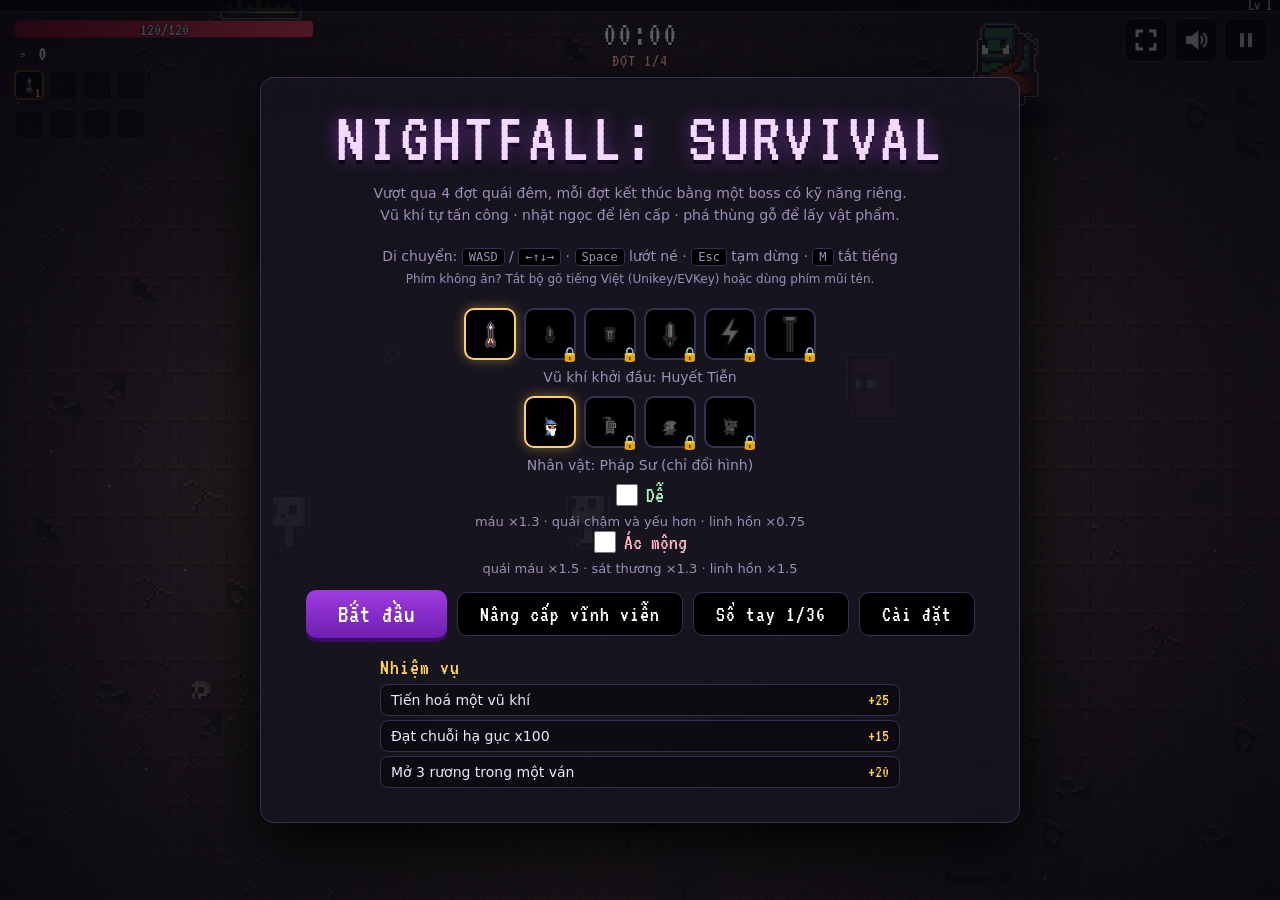
==== index.html @ 24b49e0f "QA C5 + C6 + Easy mode: menu settings, gamepad support, 4 endless rules, SFX trim, and V7 plan - C5 " ====
<!doctype html>
<html lang="vi">
<head>
<meta charset="utf-8">
<meta name="viewport" content="width=device-width,initial-scale=1,maximum-scale=1,user-scalable=no,viewport-fit=cover">
<meta name="theme-color" content="#0b0a12">
<title>Nightfall: Survival</title>
<link rel="manifest" href="manifest.webmanifest">
<link rel="icon" href="assets/icon-192.png">
<link rel="apple-touch-icon" href="assets/icon-192.png">
<script>
  // PHIÊN BẢN: đổi MỘT chỗ này sau mỗi lần sửa JS/CSS (thêm ?v=… vào mọi file để trình duyệt không dùng bản cũ)
  window.VER = 'v6l';
  document.write('<link rel="stylesheet" href="css/game.css?v=' + VER + '">');
</script>
</head>
<body>
<canvas id="cv"></canvas>
<div id="lowhp"></div>
<div id="cineTop"></div><div id="cineBot"></div>

<div id="hud">
  <div id="xpbar"><div id="xpfill"></div><div id="lvl">Lv 1</div></div>
  <div id="topleft">
    <div id="hpbar"><div id="hpfill"></div><span id="hpTxt">120/120</span></div>
    <div id="stats"><span class="ico" data-icon="ui_kill"></span><b id="killTxt">0</b></div>
    <div id="owned"><div class="row" id="ownedW"></div><div class="row" id="ownedP"></div></div>
  </div>
  <div id="center">
    <div id="timer">00:00</div>
    <div id="waveTxt">ĐỢT 1/4</div>
    <div id="waveBar"><i id="waveFill"></i></div>
  </div>
  <div id="btns">
    <button class="icon" id="fsBtn" tabindex="-1" title="Toàn màn hình" aria-label="Toàn màn hình"><span class="ico" data-icon="ui_fs"></span></button>
    <button class="icon" id="muteBtn" tabindex="-1" title="Tắt/bật âm (M)" aria-label="Tắt/bật âm"><span class="ico" data-icon="ui_sound"></span></button>
    <button class="icon" id="pauseBtn" tabindex="-1" title="Tạm dừng (Esc)" aria-label="Tạm dừng"><span class="ico" data-icon="ui_pause"></span></button>
  </div>
  <div id="buffs"></div>
  <div id="banner"></div>
  <div id="bossbar"><div class="nm" id="bossName"></div><div class="bar"><div id="bossghost"></div><div id="bossfill"></div></div></div>
  <div id="bossCard"><b></b><i></i><span></span></div>
  <div id="waveCard"><span></span><b></b><i></i></div>
  <div id="combo"><b id="comboN"></b><i id="comboBar"></i></div>
  <div id="toasts" aria-live="polite"></div>
  <div id="fps"></div>
</div>
<div id="joy"><div id="knob"></div></div>
<button id="dashBtn" tabindex="-1" aria-label="Lướt né"><span>LƯỚT</span></button>

<div class="overlay show" id="menu">
  <div class="panel">
    <h1 class="intro">NIGHTFALL: SURVIVAL</h1>
    <p class="sub">Vượt qua 4 đợt quái đêm, mỗi đợt kết thúc bằng một boss có kỹ năng riêng.<br>
      Vũ khí tự tấn công · nhặt ngọc để lên cấp · phá thùng gỗ để lấy vật phẩm.</p>
    <p class="sub kbd-hint">Di chuyển: <kbd>WASD</kbd> / <kbd>←↑↓→</kbd> · <kbd>Space</kbd> lướt né · <kbd>Esc</kbd> tạm dừng · <kbd>M</kbd> tắt tiếng<br>
      <small>Phím không ăn? Tắt bộ gõ tiếng Việt (Unikey/EVKey) hoặc dùng phím mũi tên.</small></p>
    <p class="sub touch-hint">Kéo ngón tay trên màn hình để di chuyển. Nút tròn bên phải để lướt né.</p>
    <div class="startpick" id="startPick" role="radiogroup" aria-label="Vũ khí khởi đầu"></div>
    <p class="sub hint" id="startHint" aria-live="polite"></p>
    <div class="startpick" id="skinPick" role="radiogroup" aria-label="Nhân vật"></div>
    <p class="sub hint" id="skinHint" aria-live="polite"></p>
    <label class="nmtoggle easy" id="easyWrap"><input type="checkbox" id="optEasy"> <span>Dễ</span> <small>máu ×1.3 · quái chậm và yếu hơn · linh hồn ×0.75</small></label>
    <label class="nmtoggle" id="nmWrap" hidden><input type="checkbox" id="optNm"> <span>Ác mộng</span> <small>quái máu ×1.5 · sát thương ×1.3 · linh hồn ×1.5</small></label>
    <div class="menubtns"><button class="btn" id="startBtn">Bắt đầu</button><button class="btn ghost" id="metaBtn">Nâng cấp vĩnh viễn</button><button class="btn ghost" id="bookBtn">Sổ tay</button><button class="btn ghost" id="setBtn">Cài đặt</button></div>
    <p class="sub souls" id="soulTxt"></p>
    <div class="missions" id="mList" aria-label="Nhiệm vụ"></div>
    <p class="sub" id="bestTxt" style="margin-bottom:0"></p>
  </div>
</div>

<div class="overlay" id="settings">
  <div class="panel">
    <h2>Cài đặt</h2>
    <div id="setBody"></div>
    <div class="menubtns"><button class="btn ghost" id="setBack">Quay lại</button></div>
  </div>
</div>

<div class="overlay" id="meta">
  <div class="panel wide">
    <h2>Nâng cấp vĩnh viễn</h2>
    <p class="sub souls">Linh hồn: <b id="mSouls">0</b></p>
    <div class="metagrid" id="metaGrid"></div>
    <div class="menubtns"><button class="btn ghost" id="metaBack">Quay lại</button><button class="linkbtn" id="metaReset" type="button">Đặt lại</button></div>
  </div>
</div>

<div class="overlay" id="chestCere" aria-live="polite">
  <div class="cere">
    <div class="beam"></div>
    <canvas id="cereCv" width="96" height="96"></canvas>
    <div class="slots" id="cereSlots"></div>
    <h2>Rương báu!</h2>
    <p class="sub">Bấm phím bất kỳ hoặc chạm để bỏ qua</p>
  </div>
</div>

<div class="overlay" id="book">
  <div class="panel wide">
    <h2>Sổ tay</h2>
    <p class="sub" id="bookCount"></p>
    <div id="bookGrid" class="bookgrid"></div>
    <div class="menubtns"><button class="btn ghost" id="bookBack">Quay lại</button></div>
  </div>
</div>

<div class="overlay" id="levelup">
  <div class="panel">
    <h2 id="luTitle">Lên cấp!</h2>
    <p class="sub kbd-hint" style="margin:0">Chọn một nâng cấp (phím <kbd>1</kbd> <kbd>2</kbd> <kbd>3</kbd> · <kbd>R</kbd> đổi thẻ)</p>
    <div class="cards" id="cards"></div>
    <button class="btn ghost" id="rerollBtn">Đổi thẻ (2)</button>
  </div>
</div>

<div class="overlay" id="paused">
  <div class="panel wide">
    <h2>Tạm dừng</h2>
    <p class="sub kbd-hint">Nhấn <kbd>Esc</kbd> để chơi tiếp</p>
    <div class="pausegrid">
      <section><h3>Trang bị</h3><div id="pEquip" class="equip"></div></section>
      <section><h3>Chỉ số</h3><dl id="pStats" class="statlist"></dl></section>
      <section class="wide"><h3>Nhiệm vụ</h3><div id="pMissions" class="missions"></div></section>
      <section class="wide"><div id="pDmg" class="dmglist"></div></section>
      <section id="optBox"><h3>Cài đặt</h3>
        <label class="opt vol">Nhạc <input type="range" id="optMusic" min="0" max="100" step="5"> <output id="optMusicV"></output></label>
        <label class="opt vol">Hiệu ứng <input type="range" id="optSfx" min="0" max="100" step="5"> <output id="optSfxV"></output></label>
        <label class="opt"><input type="checkbox" id="optShake"> Rung màn hình</label>
        <label class="opt"><input type="checkbox" id="optDmgNum"> Số sát thương</label>
        <label class="opt"><input type="checkbox" id="optNoFlash"> Giảm loé màn</label>
        <label class="opt"><input type="checkbox" id="optClear"> Dễ nhìn (viền trắng vùng nguy hiểm)</label>
        <label class="opt"><input type="checkbox" id="optBig"> Chữ lớn</label>
      </section>
    </div>
    <button class="btn" id="resumeBtn">Chơi tiếp</button>
  </div>
</div>

<div class="overlay" id="over">
  <div class="panel endp" id="overPanel">
    <h2 id="overTitle" class="stg" data-k="title">Bạn đã gục ngã</h2>
    <div id="rGoals" class="goals stg" data-k="goals"></div>
    <div id="rTimeline" class="timeline stg" data-k="timeline"></div>
    <div class="result stg" data-k="stats">
      <div id="sWave"><b id="rWave">1</b><span>Đợt</span><small></small></div>
      <div id="sTime"><b id="rTime">0:00</b><span>Thời gian</span><small></small></div>
      <div id="sLvl"><b id="rLvl">1</b><span>Cấp</span><small></small></div>
      <div id="sKills"><b id="rKills">0</b><span>Quái hạ</span><small></small></div>
    </div>
    <div id="rDmg" class="dmglist stg" data-k="dmg"></div>
    <div class="stg" data-k="souls">
      <p class="souls gain" id="rSouls" aria-live="polite"></p>
      <p class="sub unlock" id="rUnlock"></p>
      <p class="sub" id="rBest"></p>
    </div>
    <div class="menubtns stg" data-k="btns"><button class="btn" id="againBtn">Chơi lại <kbd class="kbd-hint">R</kbd></button><button class="btn ghost" id="endlessBtn" hidden>Tiếp tục (vô tận)</button><button class="btn ghost" id="menuBtn">Menu</button></div>
  </div>
</div>

<script>
  // Thứ tự nạp quan trọng (script thường, dùng chung phạm vi toàn cục). document.write giữ đúng thứ tự, chạy cả trên file://
  for (const f of ['util', 'atlas', 'fx-atlas', 'data', 'audio', 'render', 'game', 'input', 'icons', 'ui-hud', 'ui-menu', 'ui-cards', 'ui-end', 'ui'])
    document.write('<script src="js/' + f + '.js?v=' + VER + '"><\/script>');
</script>
</body>
</html>
---- css/game.css ----
/* Font pixel cho tiêu đề, số và HUD (VT323, OFL — assets/fonts/OFL.txt). Chữ mô tả dài dùng font hệ thống. */
@font-face{font-family:"VT323";src:url("../assets/fonts/VT323-Regular.ttf") format("truetype");font-display:swap}
:root{
  --bg:#0b0a12; --panel:#16131f; --card:#1f1a2c; --line:#3a2f52;
  --text:#ece6ff; --muted:#9c90b8; --accent:#c04dff; --hp:#e0405a; --xp:#4dc3ff; --gold:#ffd166;
  --px:"VT323",ui-monospace,monospace;
  --sat:env(safe-area-inset-top,0px); --sar:env(safe-area-inset-right,0px); --sab:env(safe-area-inset-bottom,0px); --sal:env(safe-area-inset-left,0px);
}
*{box-sizing:border-box;margin:0;padding:0}
html,body{height:100%;background:var(--bg);color:var(--text);font-family:system-ui,"Segoe UI",Roboto,sans-serif;overflow:hidden;touch-action:none;user-select:none;-webkit-user-select:none}
#cv{display:block;position:fixed;inset:0;width:100vw;height:100vh;image-rendering:pixelated}   /* chỉ canvas game toàn màn hình */
canvas.spr{display:block;flex:none;image-rendering:pixelated}   /* hình sprite nhỏ trong giao diện (spriteIcon đặt cỡ) */
img.ico,.ico img{image-rendering:pixelated;display:block}
.ico{display:inline-grid;place-items:center}

/* ---------- HUD ---------- */
#hud{position:fixed;inset:0;pointer-events:none;z-index:2;zoom:var(--ui,1)}   /* C2: HUD co giãn theo màn hình (--ui đặt trong ui-hud.js) */
#xpbar{position:absolute;top:0;left:0;right:0;height:calc(12px + var(--sat));background:#000b;border-bottom:1px solid var(--line)}
#xpfill{position:absolute;left:0;bottom:0;height:12px;width:0;background:linear-gradient(90deg,#2a6cff,var(--xp));transition:width .1s}
#lvl{position:absolute;bottom:0;right:calc(8px + var(--sar));font:16px/12px var(--px);text-shadow:0 1px 0 #000}
#topleft{position:absolute;top:calc(20px + var(--sat));left:calc(14px + var(--sal));display:flex;flex-direction:column;gap:6px}
#hpbar{position:relative;width:min(300px,42vw);height:18px;background:#000c;border:1px solid #5a1a2e;border-radius:5px;overflow:hidden}
#hpfill{height:100%;width:100%;background:linear-gradient(90deg,#9a1030,var(--hp));transition:width .15s}
#hpTxt{position:absolute;inset:0;display:grid;place-items:center;font:18px/1 var(--px);text-shadow:0 1px 0 #000,0 0 3px #000}
#stats{display:flex;align-items:center;gap:6px;font:20px/1 var(--px);color:var(--text);text-shadow:0 1px 0 #000}
#stats .ico img{width:18px;height:18px}
#owned{display:flex;flex-direction:column;gap:4px}
#owned .row{display:flex;flex-wrap:wrap;gap:4px;max-width:min(320px,55vw)}
.chip{position:relative;display:grid;place-items:center;width:30px;height:30px;background:#000b;border:1px solid var(--line);border-radius:6px}
.chip.w{border-color:#6d4a20;border-width:2px;margin-bottom:5px}
.chip .pp{position:absolute;left:1px;right:1px;bottom:-6px;height:3px;display:flex;gap:1px}
.chip .pp u{flex:1;background:#0009;border-radius:1px}
.chip.up{animation:chipUp .6s ease-out 1}
@keyframes chipUp{0%{transform:scale(1.35);box-shadow:0 0 14px #fff}100%{transform:none;box-shadow:none}}
.chip.empty{background:#0006;border:1px dashed var(--line)}
.chip img{width:22px;height:22px}
.chip i{position:absolute;right:1px;bottom:-2px;font:14px/1 var(--px);font-style:normal;color:var(--gold);text-shadow:0 1px 0 #000,0 0 2px #000}
#center{position:absolute;top:calc(18px + var(--sat));left:50%;transform:translateX(-50%);text-align:center;text-shadow:0 2px 0 #000}
#timer{font:34px/1 var(--px);letter-spacing:1px}
#waveTxt{font:18px/1.1 var(--px);color:#ffb3c0;letter-spacing:1px}
#waveBar{width:120px;height:4px;margin:4px auto 0;background:#000c;border-radius:2px;overflow:hidden}
#waveBar i{display:block;height:100%;width:0;background:#ffb3c0;transition:width .3s}
#btns{position:absolute;top:calc(18px + var(--sat));right:calc(12px + var(--sar));display:flex;gap:6px;pointer-events:auto}
.icon{width:44px;height:44px;border-radius:9px;border:1px solid var(--line);background:#000b;cursor:pointer;display:grid;place-items:center}
.icon img{width:26px;height:26px}
.icon:hover{border-color:var(--accent)}
#fsBtn{display:none}
#buffs{position:absolute;left:calc(14px + var(--sal));bottom:calc(14px + var(--sab));display:flex;gap:6px}
.buff{position:relative;width:38px;height:38px;border-radius:8px;background:#000b;border:1px solid var(--line);display:grid;place-items:center}
.buff img{width:26px;height:26px}
.buff b{position:absolute;right:2px;bottom:0;font:16px/1 var(--px);text-shadow:0 1px 0 #000,0 0 2px #000}
.buff.low{animation:blink .4s steps(2) infinite}
@keyframes blink{50%{opacity:.4}}
#fps{position:absolute;bottom:calc(60px + var(--sab));left:calc(14px + var(--sal));font-size:11px;color:var(--muted);display:none}
#bossbar{position:absolute;bottom:calc(22px + var(--sab));left:50%;transform:translateX(-50%);width:min(460px,70vw);display:none;text-align:center}
#bossbar .nm{font:22px/1 var(--px);letter-spacing:2px;color:#ff8da0;text-shadow:0 1px 0 #000;margin-bottom:4px}
#bossbar .bar{position:relative;height:12px;background:#000c;border:1px solid #5a1a2e;border-radius:6px;overflow:hidden}
#bossbar .bar::after{content:'';position:absolute;left:50%;top:0;bottom:0;width:2px;background:#000a}
#bossghost{position:absolute;left:0;top:0;height:100%;width:100%;background:#ffe3e8;transition:width .4s ease .15s}
#bossfill{position:relative;height:100%;width:100%;background:linear-gradient(90deg,#8a1030,#ff3b5c)}
#bossbar.rage #bossfill{animation:rageP .5s ease-in-out infinite alternate}
@keyframes rageP{to{filter:brightness(1.7)}}
#xpfill.gain{filter:brightness(1.6)}
/* boss xuất hiện: thẻ tên + viền đen điện ảnh */
#bossCard{position:absolute;top:28%;left:0;right:0;text-align:center;opacity:0;pointer-events:none;padding:0 16px}
#bossCard b{display:block;font:clamp(34px,7vw,56px)/1 var(--px);color:#ffd6de;letter-spacing:3px;text-shadow:0 0 18px #ff2a5088,0 4px 0 #000}
#bossCard i{display:block;height:3px;width:min(420px,70vw);margin:8px auto;background:#ff3b5c;transform:scaleX(0);transform-origin:left}
#bossCard span{font:22px/1.2 var(--px);color:#ffb3c0;text-shadow:0 2px 0 #000}
#bossCard.show{animation:bossCardA 2.8s ease forwards}
#bossCard.show i{animation:sweep .4s .2s ease-out forwards}
@keyframes bossCardA{0%{opacity:0;transform:scale(1.15)}10%{opacity:1;transform:none}80%{opacity:1}100%{opacity:0}}
@keyframes sweep{to{transform:scaleX(1)}}
#cineTop,#cineBot{position:fixed;left:0;right:0;height:40px;background:#000;z-index:1;pointer-events:none;transition:transform .25s ease}
#cineTop{top:0;transform:translateY(-100%)}
#cineBot{bottom:0;transform:translateY(100%)}
body.cine #cineTop,body.cine #cineBot{transform:none}
@media (prefers-reduced-motion:reduce){#bossCard.show{animation-name:bannerFade}#bossCard i{transform:none}#cineTop,#cineBot{transition:none}}
#banner{position:absolute;top:15%;left:0;right:0;text-align:center;font:clamp(22px,4vw,36px)/1.1 var(--px);letter-spacing:2px;color:#ffd6de;text-shadow:0 0 18px #ff2a5088,0 3px 0 #000;opacity:0;padding:0 16px}
#banner small{font-size:60%;color:#ffb3c0;letter-spacing:1px}
#banner.show{animation:bannerA 2.8s ease forwards}
@media (prefers-reduced-motion:reduce){#banner.show{animation-duration:2.8s;animation-name:bannerFade}.card{animation:none}.card::after{display:none}.pips8 i.nx{animation:none;background:#ffd16666}.chip.up{animation:none}}
@keyframes bannerFade{0%,100%{opacity:0}10%,78%{opacity:1}}
@keyframes bannerA{0%{opacity:0;transform:scale(1.25)}10%{opacity:1;transform:scale(1)}78%{opacity:1}100%{opacity:0}}
/* ---------- V5 Phase 7 ---------- */
/* chuỗi hạ gục: góc phải, dưới các nút */
#combo{position:absolute;top:calc(74px + var(--sat));right:calc(14px + var(--sar));text-align:right;opacity:0;transition:opacity .2s}
#combo.show{opacity:1}
#combo b{display:inline-block;font:34px/1 var(--px);color:#ffe7a8;letter-spacing:1px;text-shadow:0 2px 0 #000,0 0 10px #ff9a3d88;transform-origin:right center}
#combo i{display:block;height:3px;margin-top:3px;background:#ffd166;border-radius:2px;transform-origin:right center}
#combo.end b{font-size:26px;color:#ffb3c0}
#combo.end i{visibility:hidden}
/* thông báo mốc: bên phải, giữa màn hình */
#toasts{position:absolute;right:calc(14px + var(--sar));top:38%;display:flex;flex-direction:column;align-items:flex-end;gap:6px}
.toast{display:flex;align-items:center;gap:8px;padding:6px 12px 6px 8px;background:#0b0812d9;border:1px solid var(--line);border-left:3px solid #5cff9d;border-radius:8px;font:20px/1 var(--px);color:var(--text);text-shadow:0 1px 0 #000;animation:toastA 2.8s ease forwards}
.toast.gold{border-left-color:var(--gold);color:#ffe7a8}
.toast.hint{border-left-color:#6cc8ff;animation-duration:5.5s;max-width:min(340px,70vw);line-height:1.15}   /* gợi ý ván đầu: ở lại lâu hơn (CFG.hints.life) */
.toast img{width:22px;height:22px}
@keyframes toastA{0%{opacity:0;transform:translateX(24px)}8%{opacity:1;transform:none}85%{opacity:1}100%{opacity:0}}
/* thẻ đợt mới lúc nghỉ giữa đợt */
#waveCard{position:absolute;top:30%;left:0;right:0;text-align:center;opacity:0;pointer-events:none;padding:0 16px}
#waveCard span{display:block;font:20px/1 var(--px);color:#9fd8ff;letter-spacing:3px;text-shadow:0 2px 0 #000}
#waveCard b{display:block;font:clamp(30px,6vw,48px)/1.1 var(--px);color:#e6f6ff;letter-spacing:2px;text-shadow:0 0 18px #4dc3ff66,0 4px 0 #000}
#waveCard i{display:block;height:2px;width:min(360px,60vw);margin:8px auto;background:#4dc3ff;transform:scaleX(0)}
#waveCard.show{animation:bossCardA 3.2s ease forwards}
#waveCard.show i{animation:sweep .4s .2s ease-out forwards}
/* thanh kinh nghiệm: lấp lánh khi gần đầy, loé khi lên cấp */
#xpbar.near #xpfill{background:linear-gradient(90deg,#2a6cff,var(--xp) 40%,#e6f6ff 50%,var(--xp) 60%,#2a6cff);background-size:300% 100%;animation:xpShim 1.1s linear infinite}
@keyframes xpShim{from{background-position:100% 0}to{background-position:-200% 0}}
#xpbar.lvup{animation:xpFlash .5s ease-out}
@keyframes xpFlash{0%{background:#e6f6ffcc;box-shadow:0 0 16px #4dc3ff}100%{background:#000b;box-shadow:none}}
/* máu thấp: thanh máu run nhẹ; hết nguy kịch: viền xanh loé lên rồi tắt */
body.lowhp #hpbar{animation:tremble .18s linear infinite}
@keyframes tremble{0%,100%{transform:none}25%{transform:translate(1px,-1px)}75%{transform:translate(-1px,1px)}}
#lowhp.clear{background:radial-gradient(ellipse at center,transparent 55%,rgba(92,255,157,.4) 100%);animation:lowClear .9s ease-out}
@keyframes lowClear{0%{opacity:1}100%{opacity:0}}
body.lowhp #lowhp.clear{background:radial-gradient(ellipse at center,transparent 55%,rgba(220,20,50,.55) 100%)}
/* nghi thức mở rương */
#chestCere{background:#05040a99;z-index:6}
.cere{position:relative;display:flex;flex-direction:column;align-items:center;gap:10px;padding:20px}
.cere .beam{position:absolute;left:50%;top:-40vh;width:120px;height:calc(40vh + 120px);margin-left:-60px;background:linear-gradient(180deg,transparent,#ffd16655 70%,#fff6d0aa);filter:blur(6px);transform-origin:bottom center;animation:beamA 1.2s ease-out forwards;pointer-events:none}
@keyframes beamA{0%{opacity:0;transform:scaleX(.2)}25%{opacity:1;transform:scaleX(1)}100%{opacity:.6}}
#cereCv{width:96px;height:96px;image-rendering:pixelated;position:relative;animation:chestPop .35s ease-out}
@keyframes chestPop{0%{transform:scale(.6) translateY(20px)}70%{transform:scale(1.12)}100%{transform:none}}
.cere .slots{display:flex;gap:12px;position:relative}
.cere .slot{width:56px;height:56px;display:grid;place-items:center;border-radius:10px;background:#000;border:2px solid var(--line)}
.cere .slot img{width:40px;height:40px}
.cere .slot.set{border-color:var(--gold);box-shadow:0 0 14px #ffd16688;animation:slotSet .25s ease-out}
@keyframes slotSet{0%{transform:scale(1.25)}100%{transform:none}}
.cere h2{color:var(--gold);text-shadow:0 0 18px #ffd16688,0 3px 0 #000;position:relative}
.cere .sub{margin:0;position:relative}
@media (prefers-reduced-motion:reduce){#xpbar.near #xpfill,#xpbar.lvup,body.lowhp #hpbar,.toast,#waveCard.show,.cere .beam,#cereCv,.cere .slot.set{animation:none}.toast{opacity:1}#waveCard.show{opacity:1;animation:bannerFade 3.2s forwards}}
@media (max-width:640px){#combo{top:calc(120px + var(--sat))}#combo b{font-size:28px}#toasts{top:46%}}
/* nâng cấp vũ khí: icon bay lên trên đầu người chơi (người chơi luôn ở giữa màn hình) */
.upfloat{position:absolute;left:50%;top:50%;width:36px;height:36px;margin:-70px 0 0 -18px;display:grid;place-items:center;border-radius:9px;background:#000a;border:2px solid var(--c,#ffd166);box-shadow:0 0 12px var(--c,#ffd166);animation:upF .9s ease-out forwards}
.upfloat img{width:28px;height:28px}
@keyframes upF{0%{opacity:0;transform:translateY(12px) scale(.6)}20%{opacity:1;transform:none}75%{opacity:1}100%{opacity:0;transform:translateY(-34px)}}
@media (prefers-reduced-motion:reduce){.upfloat{animation-name:bannerFade}}
/* máu dưới 25%: viền đỏ nhịp đập */
#lowhp{position:fixed;inset:0;pointer-events:none;z-index:1;opacity:0;background:radial-gradient(ellipse at center,transparent 55%,rgba(220,20,50,.55) 100%)}
body.lowhp #lowhp{animation:pulse 1s ease-in-out infinite}
@keyframes pulse{0%,100%{opacity:.35}50%{opacity:1}}

/* ---------- Bảng (menu, lên cấp, tạm dừng, kết thúc) ---------- */
.overlay{position:fixed;inset:0;display:none;align-items:center;justify-content:center;background:#05040acc;padding:calc(16px + var(--sat)) calc(16px + var(--sar)) calc(16px + var(--sab)) calc(16px + var(--sal));z-index:5}
.overlay.show{display:flex}
.panel{background:var(--panel);border:1px solid var(--line);border-radius:14px;padding:24px;max-width:760px;width:100%;max-height:100%;overflow:auto;text-align:center;box-shadow:0 20px 60px #000}
.panel.wide{max-width:880px}
.panel{touch-action:pan-y;-webkit-overflow-scrolling:touch;overscroll-behavior:contain} /* bảng dài: vuốt dọc để cuộn trên điện thoại */
h1{font:clamp(44px,9vw,72px)/1 var(--px);letter-spacing:3px;color:#f3d8ff;text-shadow:0 0 18px #c04dff88,0 4px 0 #000}
h2{font:38px/1 var(--px);letter-spacing:1px;margin-bottom:6px}
h3{font:22px/1 var(--px);color:var(--gold);letter-spacing:1px;margin-bottom:8px;text-align:left}
.sub{color:var(--muted);margin:8px 0 18px;line-height:1.6;font-size:14px}
kbd{background:#000;border:1px solid var(--line);border-radius:4px;padding:1px 6px;font-size:12px}
.touch-hint{display:none}
@media (hover:none) and (pointer:coarse){ .kbd-hint{display:none} .touch-hint{display:block} .card .key{display:none} }
.btn{display:inline-block;min-height:48px;background:linear-gradient(180deg,#a03be0,#6d1fb0);color:#fff;border:0;border-radius:10px;padding:10px 32px;font:26px/1 var(--px);letter-spacing:1px;cursor:pointer;box-shadow:0 4px 0 #3a0d63}
.btn:hover{filter:brightness(1.15)}
.btn.ghost{margin-top:14px;min-height:44px;background:#000;border:1px solid var(--line);box-shadow:none;font-size:22px;padding:8px 22px}
.btn.ghost:disabled{opacity:.4;cursor:default;filter:none}
.btn:active{transform:translateY(2px);box-shadow:0 2px 0 #3a0d63}

/* thẻ nâng cấp: hiện lần lượt, khoá bấm 0.35 giây để tránh bấm nhầm */
.cards{display:grid;grid-template-columns:repeat(auto-fit,minmax(200px,1fr));gap:12px;margin-top:16px}
.card{position:relative;overflow:hidden;background:var(--card);border:2px solid var(--line);border-radius:12px;padding:14px 16px;cursor:pointer;text-align:left;color:var(--text);font:inherit;transition:transform .1s,border-color .1s;animation:cardIn .24s ease-out both}
.card:nth-child(2){animation-delay:.06s}.card:nth-child(3){animation-delay:.12s}
/* thẻ cột mốc / tiến hoá: một vệt sáng quét qua sau khi thẻ hiện ra */
.card.ms::after,.card.evo::after{content:'';position:absolute;inset:0;pointer-events:none;background:linear-gradient(105deg,transparent 38%,#ffffff2e 50%,transparent 62%);background-size:260% 100%;background-position:160% 0;animation:shine .9s .4s ease-out 1 both}
@keyframes shine{from{background-position:160% 0}to{background-position:-60% 0}}
.card.ms{border-color:#4dc3ff;background:linear-gradient(180deg,#132a3a,var(--card) 55%);box-shadow:0 0 14px #4dc3ff44}
.card.ms:hover,.card.ms:focus-visible{border-color:#9fe0ff}
.mstag{display:flex;align-items:center;gap:8px;margin:2px 0 6px}
.mstag .tag{font:14px/1 var(--px);letter-spacing:1px;color:#0b0a12;background:#4dc3ff;border-radius:4px;padding:3px 6px}
.mstag b{font:22px/1 var(--px);color:#bfe9ff}
.pips8{display:flex;align-items:center;gap:3px;margin:0 0 8px}
.pips8 i{width:9px;height:9px;border-radius:2px;background:#000;border:1px solid var(--line);font-style:normal}
.pips8 i.ms{transform:rotate(45deg) scale(.9);border-radius:1px}
.pips8 i.on{background:var(--gold);border-color:var(--gold)}
.pips8 i.ms.on{background:#4dc3ff;border-color:#4dc3ff}
.pips8 i.nx{border-color:var(--gold);animation:pipPulse .7s ease-in-out infinite alternate}
.pips8 i.star{width:auto;height:auto;border:0;background:none;font:14px/1 var(--px);color:#a08a5c;margin-left:2px}
.pips8 i.star.on,.pips8 i.star.nx{color:var(--gold)}
@keyframes pipPulse{from{background:#000}to{background:#ffd16699}}
.card .diff{list-style:none;margin:6px 0 0;font:18px/1.15 var(--px);color:#d8f5c8}
.card .diff li::before{content:'▸ ';color:#5cff9d}
.recipe{display:flex;align-items:center;flex-wrap:wrap;gap:4px;margin-top:8px;font:16px/1 var(--px);color:var(--muted)}
.recipe .rp{display:inline-flex;align-items:center;gap:2px;padding:2px 4px 2px 2px;border:1px solid var(--line);border-radius:6px;background:#000;opacity:.45}
.recipe .rp.ok{opacity:1;border-color:var(--gold)}
.recipe .rp img{width:18px;height:18px}
.recipe .rp b{font-weight:normal;color:var(--text)}
.recipe .rn{color:#9c8a5a}
.recipe .rn.ok{color:var(--gold)}
@keyframes cardIn{from{opacity:0;transform:translateY(14px) scale(.96)}to{opacity:1;transform:none}}
.cards.locked .card{pointer-events:none;filter:saturate(.6)}
.card:hover,.card:focus-visible{border-color:var(--accent);transform:translateY(-3px);outline:none}
.card.weapon{border-color:#5a3d1c}
.card.evo{border-color:var(--gold);background:linear-gradient(180deg,#3a2a10,var(--card) 60%);box-shadow:0 0 18px #ffd16655}
.card.evo .lv{color:var(--gold)}
.card .evoh,.equip .evoh{font-size:12px;color:#d9b45a;margin-top:6px}
.equip .evoh{margin:-4px 0 2px 32px}
.equip .wsub{display:flex;align-items:center;flex-wrap:wrap;gap:4px 10px;margin:-4px 0 0 32px}
.equip .wsub .pips8{margin:0}
.equip .wsub .nms{font-size:12px;color:#9fd8ff}
.equip .recipe{margin:0 0 4px 32px}
.chip.evo{border-color:var(--gold);box-shadow:0 0 6px #ffd16688}
.card.weapon:hover,.card.weapon:focus-visible{border-color:var(--gold)}
.card .top{display:flex;align-items:center;gap:12px;margin-bottom:8px}
.card .ic{width:48px;height:48px;flex:none;border-radius:10px;background:#000;border:1px solid var(--line);display:grid;place-items:center}
.card .ic img{width:36px;height:36px}
.card .nm{font:24px/1 var(--px);padding-right:18px}
.card .top>div:last-child{min-width:0}
.card .lv{font:18px/1.1 var(--px);color:var(--gold);white-space:nowrap;overflow:hidden;text-overflow:ellipsis}
.card .lv.new{color:#5cff9d}
.card .ds{font-size:14px;color:var(--muted);line-height:1.45}
.card .key{position:absolute;top:8px;right:10px;font:18px/1 var(--px);color:var(--muted)}

/* màn tạm dừng */
.pausegrid{display:grid;grid-template-columns:1.1fr 1fr 1fr;gap:14px;margin:8px 0 18px;text-align:left}
.pausegrid section{background:#0006;border:1px solid var(--line);border-radius:10px;padding:12px}
.equip{display:flex;flex-direction:column;gap:6px}
.equip .it{display:flex;align-items:center;gap:8px;font-size:14px}
.equip .it img{width:24px;height:24px}
.equip .it b{margin-left:auto;font:18px/1 var(--px);color:var(--gold)}
.equip .sep{border-top:1px solid var(--line);margin:4px 0}
.equip .eqh{font:16px/1 var(--px);color:var(--muted);letter-spacing:1px}
.statlist{display:grid;grid-template-columns:auto auto;gap:4px 10px;font-size:14px}
.statlist dt{color:var(--muted)}
.statlist dd{text-align:right;font:18px/1.2 var(--px)}
.opt{display:flex;align-items:center;gap:8px;margin:0 0 12px;font-size:15px;color:var(--text);cursor:pointer}
.opt input{width:18px;height:18px;accent-color:var(--accent)}
.opt.vol{justify-content:space-between}
.opt.vol input{flex:1;width:auto;height:auto;margin:0 8px}
.opt.vol output{width:40px;text-align:right;color:var(--muted);font:18px/1 var(--px)}

.dmglist{text-align:left;margin:0 0 12px}
.dmgrow{display:grid;grid-template-columns:24px minmax(0,1fr) minmax(60px,1.2fr) auto;gap:4px 8px;align-items:center;margin:4px 0;font-size:14px}
.dmgrow .ic img{width:22px;height:22px}
.dmgrow .nm{white-space:nowrap;overflow:hidden;text-overflow:ellipsis}
.dmgrow .bar{height:8px;background:#000;border:1px solid var(--line);border-radius:4px;overflow:hidden}
.dmgrow .bar i{display:block;height:100%;background:linear-gradient(90deg,#a03be0,#ff4d8d)}
.dmgrow b{font:18px/1 var(--px);color:var(--gold);text-align:right;white-space:nowrap}
.dmgrow small{grid-column:2/-1;font-size:12px;color:var(--muted);margin-top:-4px}
.dmglist .taken{font-size:13px;color:var(--muted);margin-top:8px}
.pausegrid section.wide{grid-column:1/-1;order:3}
.menubtns{display:flex;flex-wrap:wrap;gap:10px;justify-content:center;align-items:center;margin-top:6px}
.menubtns .btn.ghost{margin-top:0}
.startpick{display:flex;flex-wrap:wrap;gap:8px;justify-content:center;margin:4px 0 6px}
.pick{position:relative;width:52px;height:52px;border-radius:10px;background:#000;border:2px solid var(--line);display:grid;place-items:center;cursor:pointer;padding:0;transition:border-color .12s,transform .12s}
.pick img{width:36px;height:36px}
.pick:hover,.pick:focus-visible{border-color:var(--accent);outline:none;transform:translateY(-2px)}
.pick[aria-checked="true"]{border-color:var(--gold);box-shadow:0 0 12px #ffd16666}
.pick.locked img,.pick.locked canvas{filter:grayscale(1) brightness(.45)}
.pick.locked i{position:absolute;right:-4px;bottom:-4px;font-size:14px;font-style:normal}
.sub.hint{min-height:1.4em;margin:0 0 8px;font-size:14px}
.nmtoggle{display:flex;align-items:center;justify-content:center;gap:8px;flex-wrap:wrap;margin:0 0 12px;min-height:44px;cursor:pointer;color:#ffb3c0;font:22px/1 var(--px)}
.nmtoggle input{width:22px;height:22px;accent-color:#e0405a}
.nmtoggle.easy{color:#a8f0c0;margin-bottom:0} .nmtoggle.easy input{accent-color:#3fbf7a}
#setBody{text-align:left;margin:0 auto 14px;max-width:340px} #setBody h3{display:none}
.nmtoggle small{font:13px/1.3 system-ui,sans-serif;color:var(--muted);flex-basis:100%}
.souls{color:var(--gold);font:22px/1.2 var(--px)}
.souls.gain{font-size:28px;margin:4px 0 0;min-height:1.2em}
.sub.unlock{color:#5cff9d;min-height:0;margin:4px 0}
.metagrid{display:grid;grid-template-columns:repeat(auto-fit,minmax(220px,1fr));gap:12px;margin:12px 0 16px;text-align:left}
.mcard{background:var(--card);border:1px solid var(--line);border-radius:12px;padding:12px 14px;display:flex;flex-direction:column;gap:8px}
.mcard .top{display:flex;gap:10px;align-items:center}
.mcard .ic{width:44px;height:44px;flex:none;border-radius:9px;background:#000;border:1px solid var(--line);display:grid;place-items:center}
.mcard .ic img{width:32px;height:32px}
.mcard .nm{font:22px/1 var(--px)}
.mcard .pips{display:flex;gap:4px;margin-top:5px}
.mcard .pips i{width:14px;height:8px;border-radius:2px;background:#000;border:1px solid var(--line)}
.mcard .pips i.on{background:var(--gold);border-color:var(--gold)}
.mcard .ds{font-size:13px;color:var(--muted);line-height:1.4;flex:1}
.mcard .buy{font-size:20px;min-height:44px;padding:6px 14px;box-shadow:0 3px 0 #3a0d63}
.mcard .buy:disabled{opacity:.4;cursor:default;filter:none}
.linkbtn{background:none;border:0;color:var(--muted);text-decoration:underline;font:14px system-ui,sans-serif;min-height:44px;padding:0 10px;cursor:pointer}
.linkbtn[data-arm="1"]{color:#ff8da0}
.result{display:grid;grid-template-columns:repeat(4,1fr);gap:8px;margin:16px 0 20px}
/* ---------- V5 Phase 9: menu sống động, nhiệm vụ, sổ tay, ngôn ngữ chung cho các bảng ---------- */
#menu{background:radial-gradient(ellipse at center,#05040a66 30%,#05040acc 100%)}   /* thấy cảnh nền lia chậm phía sau */
#menu .panel{background:#16131fe6}
#menu h1.intro{animation:titleIn 1.3s cubic-bezier(.2,.8,.2,1) both}
@keyframes titleIn{0%{opacity:0;letter-spacing:16px;transform:translateY(-10px)}55%{opacity:1}100%{letter-spacing:3px;transform:none}}
/* mọi bảng: cùng khung, cùng hiệu ứng mở */
.overlay.show>.panel{animation:panelIn .2s ease-out}
@keyframes panelIn{from{opacity:0;transform:translateY(10px) scale(.98)}to{opacity:1;transform:none}}
.btn:focus-visible,.linkbtn:focus-visible,.pick:focus-visible,.card:focus-visible,.icon:focus-visible,.opt input:focus-visible,.nmtoggle input:focus-visible{outline:2px solid var(--gold);outline-offset:2px}
.opt{min-height:44px;margin-bottom:4px}
.missions{text-align:left;margin:4px auto 10px;max-width:520px}
#mList h3{margin:6px 0}
.mis{display:flex;align-items:center;gap:8px;margin:4px 0;padding:6px 10px;background:#0006;border:1px solid var(--line);border-radius:8px;font-size:14px}
.mis .mt{flex:1 1 auto;min-width:0}
.mis .gbar{flex:0 0 26%;height:8px;background:#000;border:1px solid var(--line);border-radius:4px;overflow:hidden}
.mis .gbar i{display:block;height:100%;background:linear-gradient(90deg,#2a8a5a,#5cff9d)}
.mis .mc{font:16px/1 var(--px);color:var(--text);white-space:nowrap}
.mis .mr{font:18px/1 var(--px);color:var(--gold);white-space:nowrap}
.mis .mnew{font-size:12px;font-style:normal;color:#9fd8ff}
.mis.fresh{border-style:dashed}
.bookgrid{text-align:left;margin:6px 0 12px}
.bookgrid h3{margin:12px 0 6px}
.bkrow{display:grid;grid-template-columns:repeat(auto-fill,minmax(96px,1fr));gap:8px}
.bk{display:flex;flex-direction:column;align-items:center;gap:4px;padding:8px 4px;background:var(--card);border:1px solid var(--line);border-radius:10px;text-align:center}
.bk img{width:40px;height:40px;image-rendering:pixelated}
.pausegrid .missions{max-width:none;margin:0}
.bk .bn{font:18px/1.05 var(--px);color:var(--text)}
.bk small{font-size:12px;color:#d9b45a;line-height:1.2}
.bk.evo{border-color:#6d5a2a}
.bk.off{background:#0b0a12;border-style:dashed}
.bk.off img,.bk.off canvas{filter:brightness(0);opacity:.6}
.bk.off .bn{color:var(--muted)}
@media (prefers-reduced-motion:reduce){#menu h1.intro,.overlay.show>.panel{animation:none}}
/* ---------- V5 Phase 8: màn kết thúc ---------- */
.panel.endp{max-width:640px;display:flex;flex-direction:column}
.endp .stg{opacity:0;transform:translateY(10px);transition:opacity .25s ease-out,transform .25s ease-out}
.endp .stg.in{opacity:1;transform:none}
.endp.win #overTitle{color:var(--gold);text-shadow:0 0 22px #ffd16699,0 3px 0 #000}
.endp.win .menubtns{margin:4px 0 12px}
.result small{display:block;min-height:1.2em;margin-top:3px;font:15px/1.1 var(--px);color:var(--muted)}
.result div.rec{border-color:var(--gold);box-shadow:0 0 12px #ffd16644}
.result div.rec small{color:var(--gold)}
.goals{text-align:left;margin:10px 0 6px;padding:10px 12px;background:#0006;border:1px solid var(--line);border-radius:10px}
.goals h3{margin-bottom:6px}
.goal{display:flex;align-items:center;gap:8px;margin:5px 0;font-size:14px}
.goal img{width:22px;height:22px;flex:none}
.goal canvas.spr{width:22px!important;height:22px!important}   /* thắng cỡ inline của spriteIcon */
.goal .gl{flex:1 1 auto;min-width:0}
.goal .gbar{flex:0 0 32%;height:8px;background:#000;border:1px solid var(--line);border-radius:4px;overflow:hidden}
.goal .gbar i{display:block;height:100%;background:linear-gradient(90deg,#2a8a5a,#5cff9d)}
.goal b{font:18px/1 var(--px);color:var(--gold);white-space:nowrap}
.goal.done .gl{color:#5cff9d}
.goal .buy{font-size:18px;min-height:44px;padding:6px 14px;box-shadow:0 3px 0 #3a0d63}
.timeline{display:flex;gap:4px;margin:12px 0 4px}
.timeline .seg{position:relative;flex:1;min-width:0;padding:4px 4px 18px;background:#0006;border:1px solid var(--line);border-radius:6px;text-align:left}
.timeline .wl{font:15px/1 var(--px);color:var(--muted)}
.timeline .fill{position:absolute;left:3px;right:3px;bottom:6px;height:5px;border-radius:3px;background:#000}
.timeline .fill{width:auto}
.timeline .seg .fill{right:auto;max-width:calc(100% - 6px);background:#4dc3ff}
.timeline .seg.done{border-color:#2f5a44}
.timeline .seg.done .fill{background:#5cff9d}
.timeline .seg.cur{border-color:#ff8da0}
.timeline .boss{position:absolute;right:3px;top:3px;opacity:.25}
.timeline .boss.on{opacity:1}
.timeline .boss img{width:16px;height:16px}
.timeline .dead{position:absolute;bottom:2px;transform:translateX(-50%);display:flex;flex-direction:column;align-items:center;pointer-events:none}
.timeline .dead b{font:16px/1 var(--px);color:#ff5c7a;text-shadow:0 1px 0 #000}
.timeline .dead em{position:absolute;top:100%;font:13px/1 system-ui,sans-serif;font-style:normal;color:#ffb3c0;white-space:nowrap}
.timeline{margin-bottom:18px}
@media (prefers-reduced-motion:reduce){.endp .stg{transition:none}}
.result div{background:var(--card);border:1px solid var(--line);border-radius:10px;padding:10px}
.result b{display:block;font:30px/1 var(--px)}
.result span{font-size:12px;color:var(--muted)}

#joy{position:fixed;width:120px;height:120px;margin:-60px 0 0 -60px;border-radius:50%;border:2px solid #ffffff30;background:#ffffff0d;display:none;pointer-events:none;z-index:3}
/* nút lướt (chỉ thiết bị cảm ứng, chỉ khi đang chơi); vòng sáng = thời gian hồi (--cd: 0..1) */
#dashBtn{position:fixed;right:calc(20px + var(--sar));bottom:calc(28px + var(--sab));width:72px;height:72px;border-radius:50%;border:2px solid #7fd4ff88;
  background:conic-gradient(#7fd4ff55 calc((1 - var(--cd,0)) * 360deg),#0009 0);color:#e6f6ff;font:20px/1 var(--px);letter-spacing:1px;z-index:4;display:none;touch-action:none}
#dashBtn.cd{color:#7fd4ff88}
@media (hover:none) and (pointer:coarse){ body.inplay #dashBtn{display:grid;place-items:center} }
#knob{position:absolute;left:50%;top:50%;width:48px;height:48px;margin:-24px 0 0 -24px;border-radius:50%;background:#ffffff40}

/* ---------- màn hẹp / điện thoại dọc ---------- */
@media (max-width:640px){
  #center{left:auto;right:calc(12px + var(--sar));transform:none;top:calc(70px + var(--sat));text-align:right}
  #timer{font-size:28px}
  .pausegrid{grid-template-columns:1fr}
  .result{grid-template-columns:repeat(2,1fr)}
  .panel{padding:18px}
}
@media (max-height:480px){ /* điện thoại xoay ngang */
  .panel{padding:14px}
  .cards{grid-template-columns:repeat(3,1fr)}
  .card .ds{font-size:12px}
  h1{font-size:40px} .sub{margin:4px 0 10px}
}
/* C1: hộp báo lỗi toàn cục (reportError trong util.js) — trên mọi bảng */
#errBox{position:fixed;left:50%;bottom:calc(16px + var(--sab));transform:translateX(-50%);z-index:50;display:none;flex-direction:column;gap:8px;align-items:center;max-width:min(560px,calc(100vw - 32px));padding:14px 18px;background:var(--panel);border:1px solid #ff3b5c;border-radius:12px;box-shadow:0 10px 40px #000;text-align:center;color:var(--text)}
#errBox.show{display:flex}
#errBox b{font:22px/1 var(--px);color:#ff6b81}
#errBox span{font-size:13px;color:#d8d0e8;word-break:break-word}
#errBox div{display:flex;gap:10px;flex-wrap:wrap;justify-content:center}
#errBox .btn.ghost{margin-top:0}
/* ---------- C2: bố cục co giãn ---------- */
.sub small{font-size:12px}
/* Màn kết thúc: thua thì hàng nút dính đáy bảng (luôn thấy dù phải cuộn); màn rộng xếp 2 cột cho vừa một màn hình */
.endp:not(.win){scroll-padding-bottom:96px}   /* phần tử được cuộn tới không nằm dưới hàng nút dính đáy */
.endp:not(.win) .menubtns{position:sticky;bottom:-24px;z-index:1;margin-top:6px;padding:10px 0 14px;background:var(--panel);box-shadow:0 -14px 14px -6px var(--panel)}
@media (max-width:640px){ .endp:not(.win) .menubtns{bottom:-18px} }
@media (min-width:900px){
  .panel.endp{max-width:980px;display:grid;grid-template-columns:minmax(0,1fr) minmax(0,1fr);column-gap:22px;align-content:start}
  .endp [data-k="title"]{grid-area:title} .endp [data-k="btns"]{grid-area:btns} .endp [data-k="goals"]{grid-area:goals}
  .endp [data-k="timeline"]{grid-area:tl} .endp [data-k="stats"]{grid-area:stats} .endp [data-k="dmg"]{grid-area:dmg} .endp [data-k="souls"]{grid-area:souls}
  .endp:not(.win){grid-template-areas:"title title" "goals stats" "goals dmg" "tl dmg" "souls dmg" "btns btns"}
  .endp.win{grid-template-areas:"title title" "btns btns" "tl stats" "souls dmg" "goals dmg"}
  .endp .result{margin:10px 0 12px}
  .endp .timeline{margin:10px 0 14px}
  .endp .goals{margin:10px 0 6px;align-self:start}
  .endp .dmglist{align-self:start;margin-top:4px}
}
@media (max-height:860px){
  .endp h2{font-size:32px}
  .endp .result{gap:6px;margin:10px 0 12px} .endp .result div{padding:7px} .endp .result b{font-size:26px}
  .endp .dmgrow{margin:2px 0} .endp .dmgrow small{display:none}
  .cards{gap:8px} #levelup .panel{padding:16px}
}
/* C2: màn kết thúc trên điện thoại dọc — gọn để vừa một màn (≥ 700 px cao) */
@media (max-width:640px){
  .endp .result{grid-template-columns:repeat(4,1fr);gap:5px;margin:8px 0 10px}
  .endp .result div{padding:6px 3px} .endp .result b{font-size:22px} .endp .result span{font-size:12px} .endp .result small{font-size:12px;min-height:0}
  .endp .goals{padding:8px 10px;margin:6px 0 4px} .endp .goal{font-size:13px;margin:3px 0;gap:6px} .endp .goal .gbar{flex-basis:20%} .endp .goal b{font-size:16px}
  .endp .goals h3{margin-bottom:2px}
  .endp .timeline{margin:6px 0 14px}
  .endp .dmgrow{margin:2px 0} .endp .dmgrow small{display:none} .endp .dmglist{margin-bottom:6px}
  .endp .menubtns{gap:6px}
  .endp .menubtns .btn{font-size:20px;padding:8px 14px;min-height:44px}
  .endp .souls.gain{margin:4px 0}
  .endp .dmgrow:nth-of-type(n+4),.endp .dmglist .taken,.endp .result small{display:none}   /* chỉ 3 vũ khí gây sát thương nhiều nhất */
  .endp .goal .gl{line-height:1.2}
  .endp.win .menubtns{margin:4px 0 6px} .endp h2{font-size:28px}
}
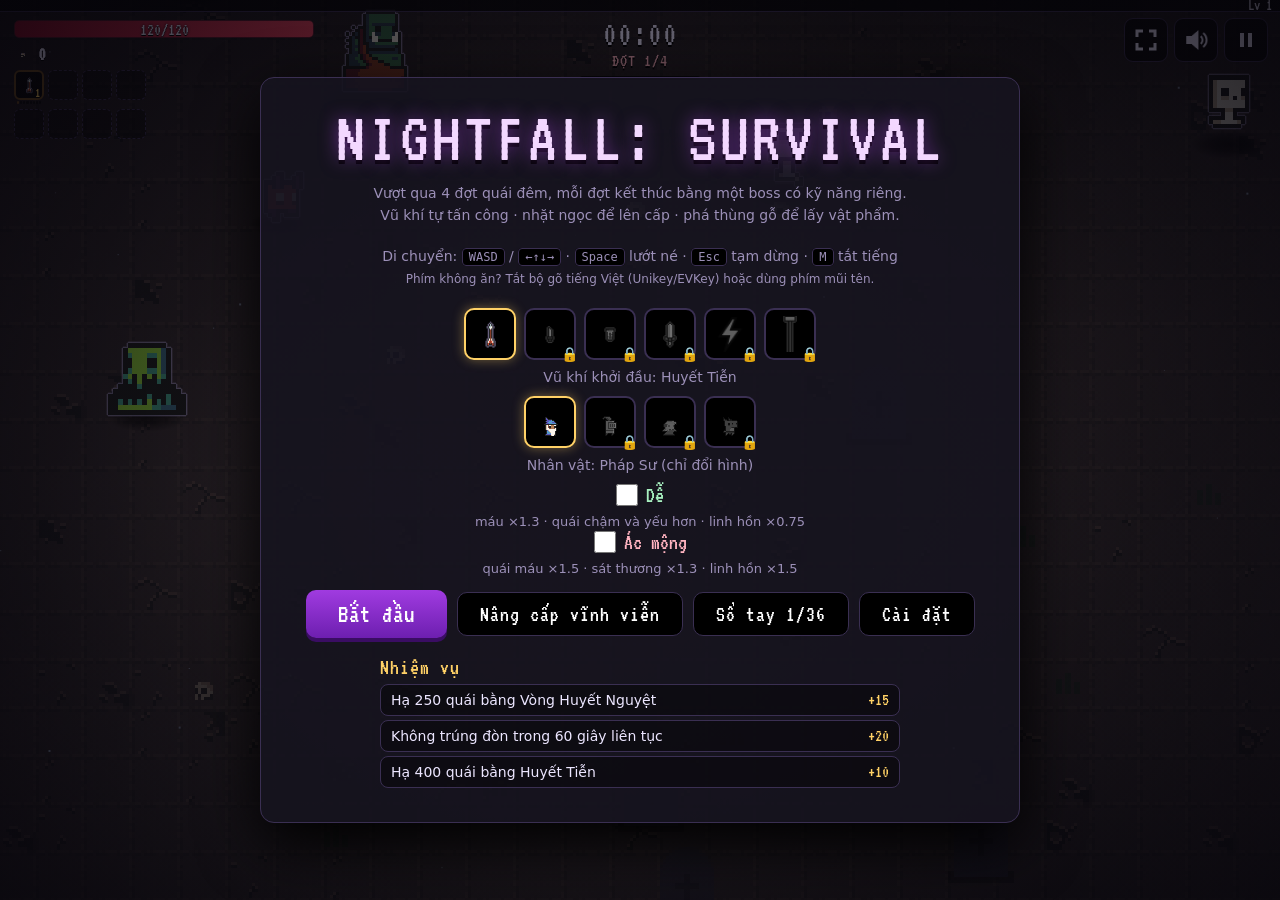
==== commit 9d832c37: "V7 graphics & audio upgrade: night lightmap, color hierarchy, hit juice, adaptive audio, and stage m" ====
--- a/index.html
+++ b/index.html
@@ -10,7 +10,7 @@
 <link rel="apple-touch-icon" href="assets/icon-192.png">
 <script>
   // PHIÊN BẢN: đổi MỘT chỗ này sau mỗi lần sửa JS/CSS (thêm ?v=… vào mọi file để trình duyệt không dùng bản cũ)
-  window.VER = 'v6l';
+  window.VER = 'v7i';
   document.write('<link rel="stylesheet" href="css/game.css?v=' + VER + '">');
 </script>
 </head>
@@ -126,11 +126,13 @@
       <section id="optBox"><h3>Cài đặt</h3>
         <label class="opt vol">Nhạc <input type="range" id="optMusic" min="0" max="100" step="5"> <output id="optMusicV"></output></label>
         <label class="opt vol">Hiệu ứng <input type="range" id="optSfx" min="0" max="100" step="5"> <output id="optSfxV"></output></label>
+        <label class="opt vol">Độ đậm hiệu ứng <input type="range" id="optFx" min="40" max="100" step="10"> <output id="optFxV"></output></label>
         <label class="opt"><input type="checkbox" id="optShake"> Rung màn hình</label>
         <label class="opt"><input type="checkbox" id="optDmgNum"> Số sát thương</label>
         <label class="opt"><input type="checkbox" id="optNoFlash"> Giảm loé màn</label>
         <label class="opt"><input type="checkbox" id="optClear"> Dễ nhìn (viền trắng vùng nguy hiểm)</label>
         <label class="opt"><input type="checkbox" id="optBig"> Chữ lớn</label>
+        <label class="opt"><input type="checkbox" id="optLight"> Ánh sáng đêm</label>
       </section>
     </div>
     <button class="btn" id="resumeBtn">Chơi tiếp</button>
--- a/css/game.css
+++ b/css/game.css
@@ -228,8 +228,8 @@
 .opt{display:flex;align-items:center;gap:8px;margin:0 0 12px;font-size:15px;color:var(--text);cursor:pointer}
 .opt input{width:18px;height:18px;accent-color:var(--accent)}
 .opt.vol{justify-content:space-between}
-.opt.vol input{flex:1;width:auto;height:auto;margin:0 8px}
-.opt.vol output{width:40px;text-align:right;color:var(--muted);font:18px/1 var(--px)}
+.opt.vol input{flex:1;min-width:0;width:auto;height:auto;margin:0 8px}
+.opt.vol output{flex:none;width:40px;text-align:right;color:var(--muted);font:18px/1 var(--px)}
 
 .dmglist{text-align:left;margin:0 0 12px}
 .dmgrow{display:grid;grid-template-columns:24px minmax(0,1fr) minmax(60px,1.2fr) auto;gap:4px 8px;align-items:center;margin:4px 0;font-size:14px}
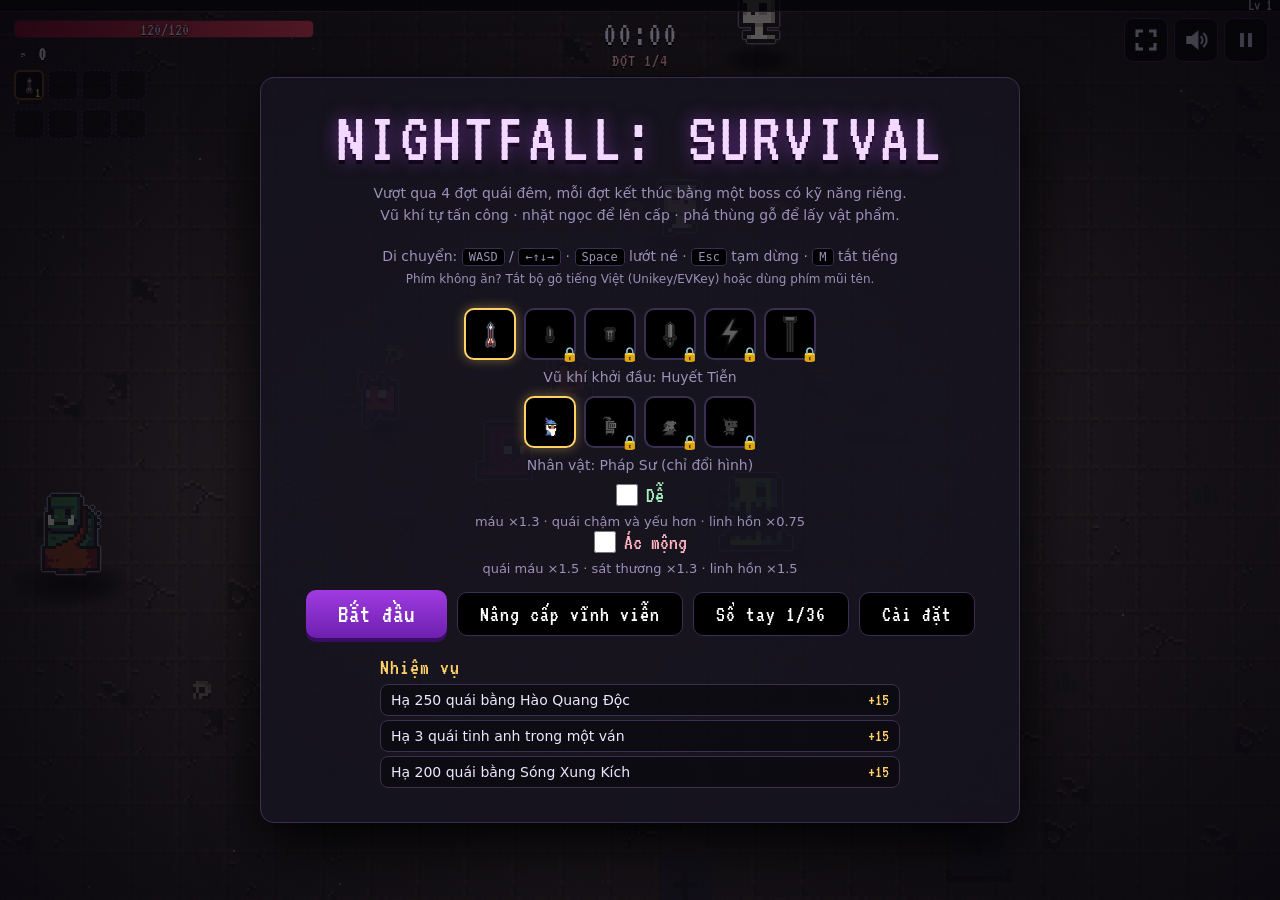
==== commit b79c2df4: "V8 G2: cap white flashes on mass kills, merge damage numbers" ====
--- a/index.html
+++ b/index.html
@@ -10,7 +10,7 @@
 <link rel="apple-touch-icon" href="assets/icon-192.png">
 <script>
   // PHIÊN BẢN: đổi MỘT chỗ này sau mỗi lần sửa JS/CSS (thêm ?v=… vào mọi file để trình duyệt không dùng bản cũ)
-  window.VER = 'v7i';
+  window.VER = 'v8b';
   document.write('<link rel="stylesheet" href="css/game.css?v=' + VER + '">');
 </script>
 </head>
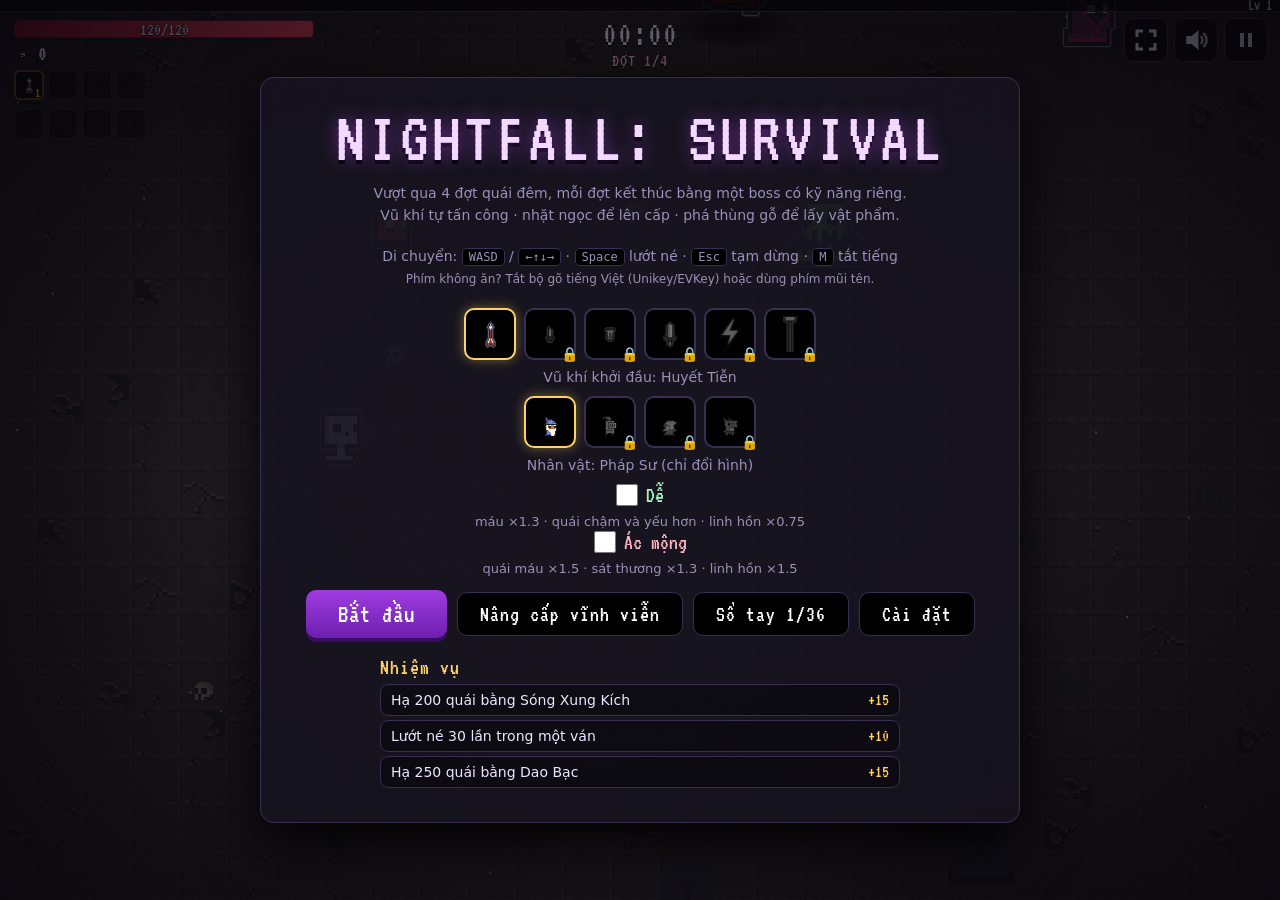
==== commit d0324b38: "V8 G4: blood stains on enemy death (own cap, fade out)" ====
--- a/index.html
+++ b/index.html
@@ -10,7 +10,7 @@
 <link rel="apple-touch-icon" href="assets/icon-192.png">
 <script>
   // PHIÊN BẢN: đổi MỘT chỗ này sau mỗi lần sửa JS/CSS (thêm ?v=… vào mọi file để trình duyệt không dùng bản cũ)
-  window.VER = 'v8b';
+  window.VER = 'v8d';
   document.write('<link rel="stylesheet" href="css/game.css?v=' + VER + '">');
 </script>
 </head>
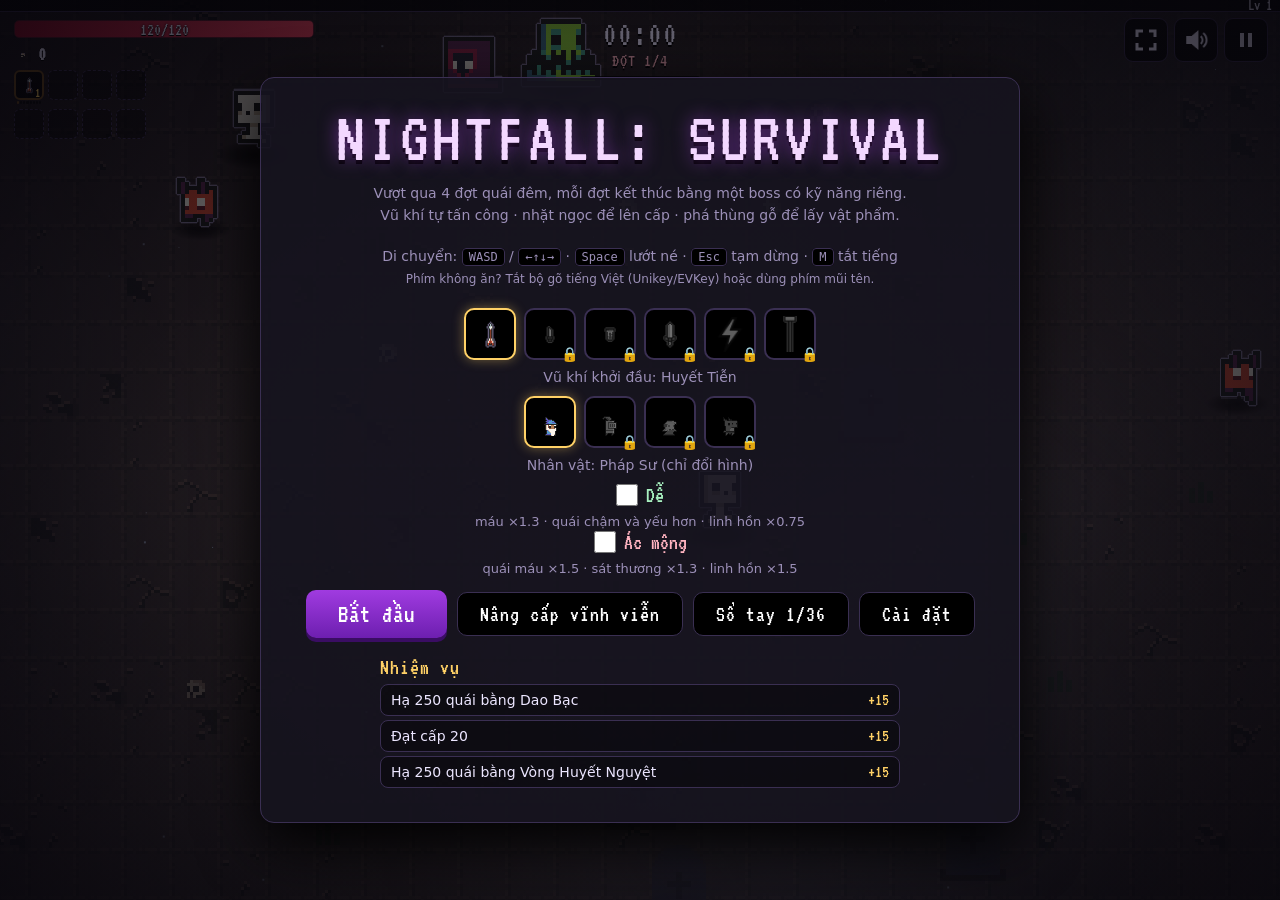
==== commit 03c390ca: "V8 G5: per-wave fog, dust and ash" ====
--- a/index.html
+++ b/index.html
@@ -10,7 +10,7 @@
 <link rel="apple-touch-icon" href="assets/icon-192.png">
 <script>
   // PHIÊN BẢN: đổi MỘT chỗ này sau mỗi lần sửa JS/CSS (thêm ?v=… vào mọi file để trình duyệt không dùng bản cũ)
-  window.VER = 'v8d';
+  window.VER = 'v8e';
   document.write('<link rel="stylesheet" href="css/game.css?v=' + VER + '">');
 </script>
 </head>
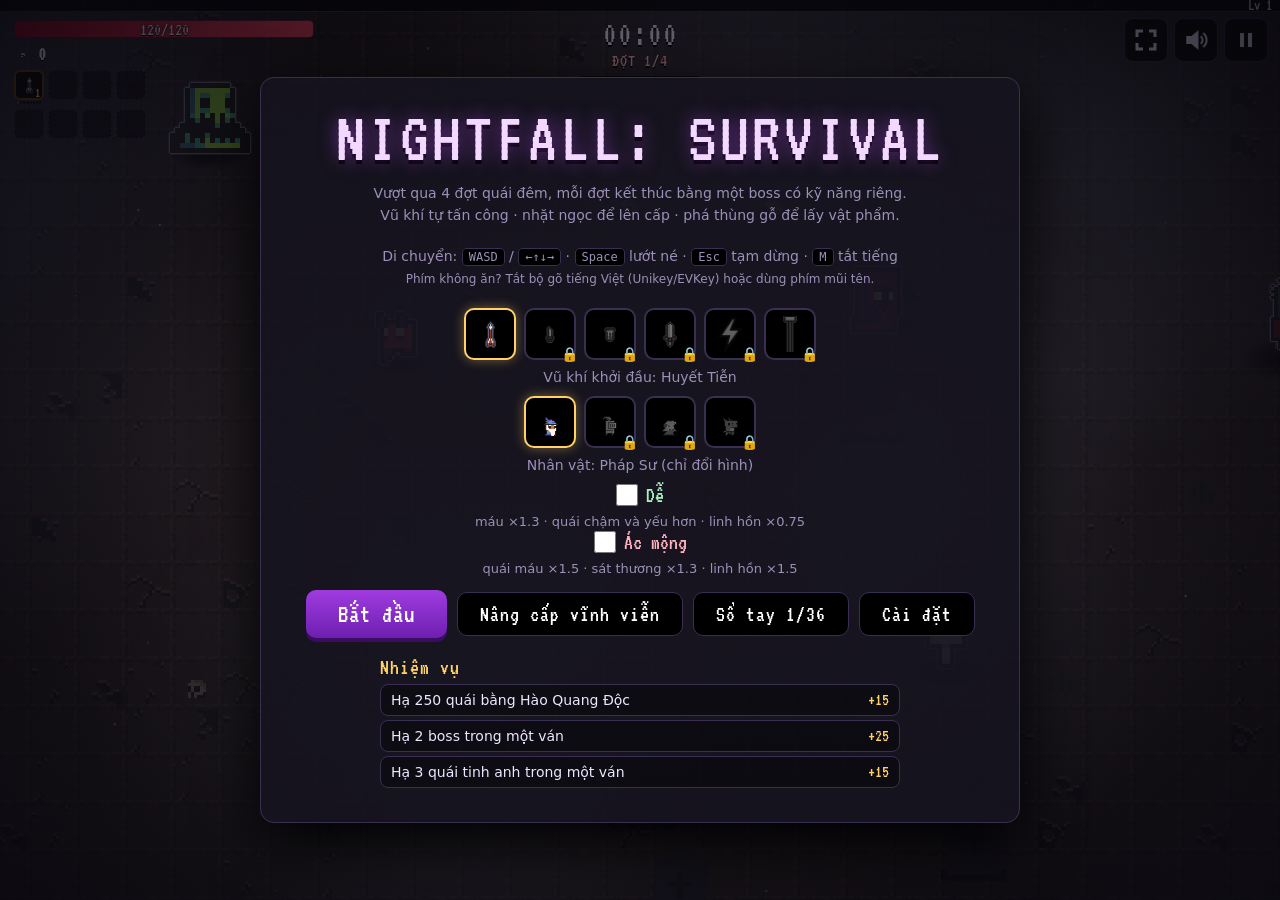
==== commit d80e1ebb: "V8 G5: make fog more visible" ====
--- a/index.html
+++ b/index.html
@@ -10,7 +10,7 @@
 <link rel="apple-touch-icon" href="assets/icon-192.png">
 <script>
   // PHIÊN BẢN: đổi MỘT chỗ này sau mỗi lần sửa JS/CSS (thêm ?v=… vào mọi file để trình duyệt không dùng bản cũ)
-  window.VER = 'v8e';
+  window.VER = 'v8f';
   document.write('<link rel="stylesheet" href="css/game.css?v=' + VER + '">');
 </script>
 </head>
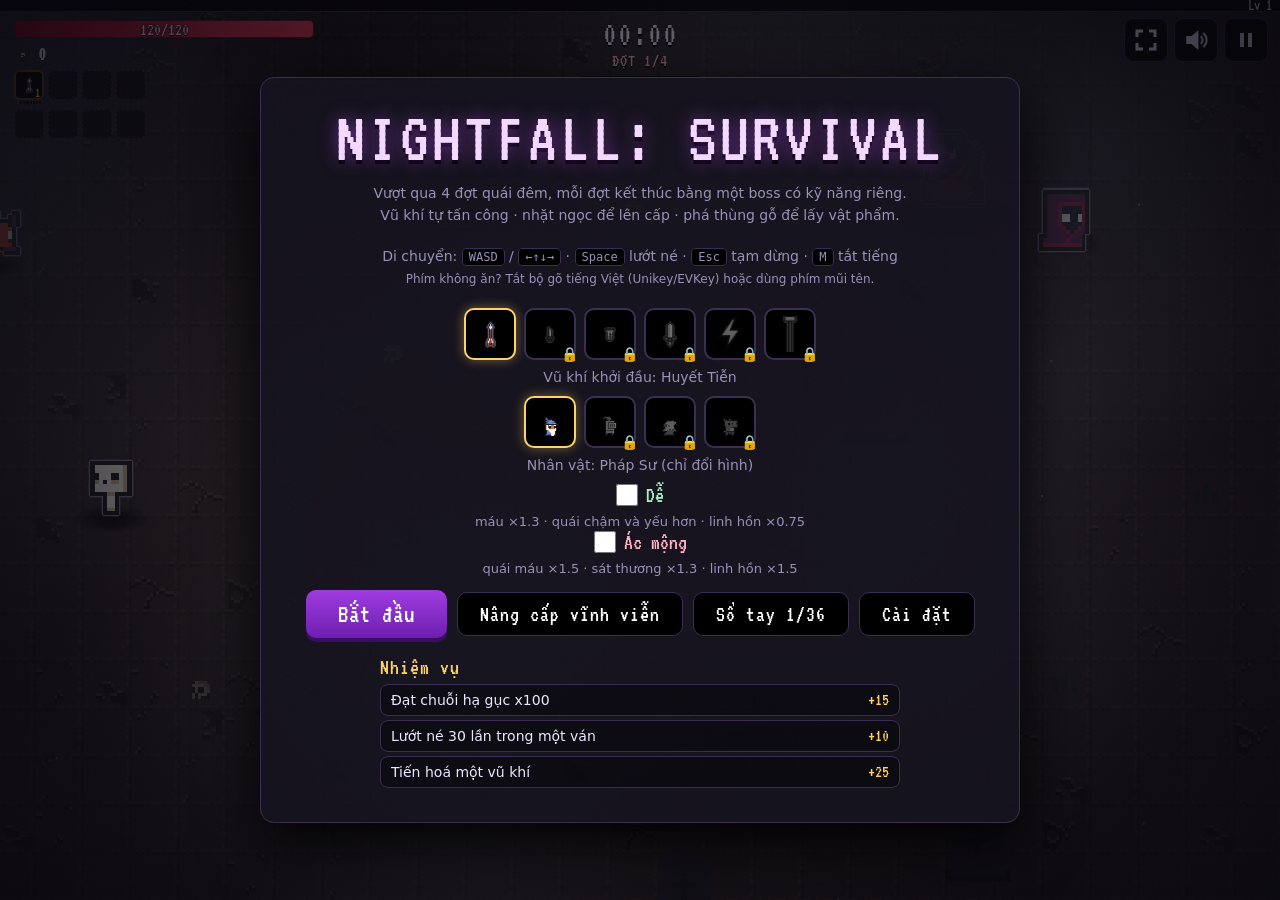
==== commit dffab49f: "V8 G6: player squash & stretch on dash, hurt and level-up" ====
--- a/index.html
+++ b/index.html
@@ -10,7 +10,7 @@
 <link rel="apple-touch-icon" href="assets/icon-192.png">
 <script>
   // PHIÊN BẢN: đổi MỘT chỗ này sau mỗi lần sửa JS/CSS (thêm ?v=… vào mọi file để trình duyệt không dùng bản cũ)
-  window.VER = 'v8f';
+  window.VER = 'v8g';
   document.write('<link rel="stylesheet" href="css/game.css?v=' + VER + '">');
 </script>
 </head>
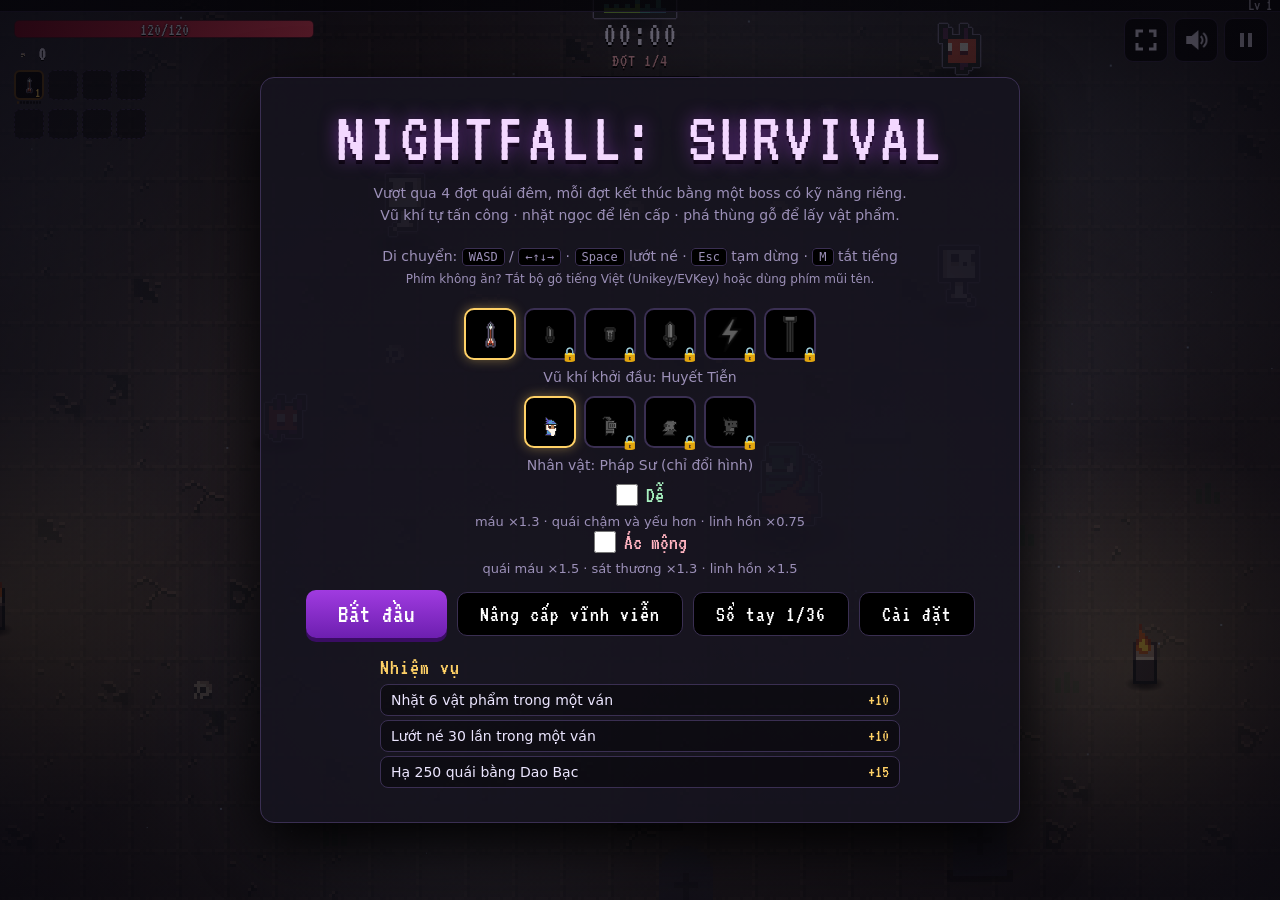
==== commit d2ea9019: "V8 G3: fixed per-wave world light sources (0x72 + Niji CC0 assets)" ====
--- a/index.html
+++ b/index.html
@@ -10,7 +10,7 @@
 <link rel="apple-touch-icon" href="assets/icon-192.png">
 <script>
   // PHIÊN BẢN: đổi MỘT chỗ này sau mỗi lần sửa JS/CSS (thêm ?v=… vào mọi file để trình duyệt không dùng bản cũ)
-  window.VER = 'v8g';
+  window.VER = 'v8h';
   document.write('<link rel="stylesheet" href="css/game.css?v=' + VER + '">');
 </script>
 </head>
